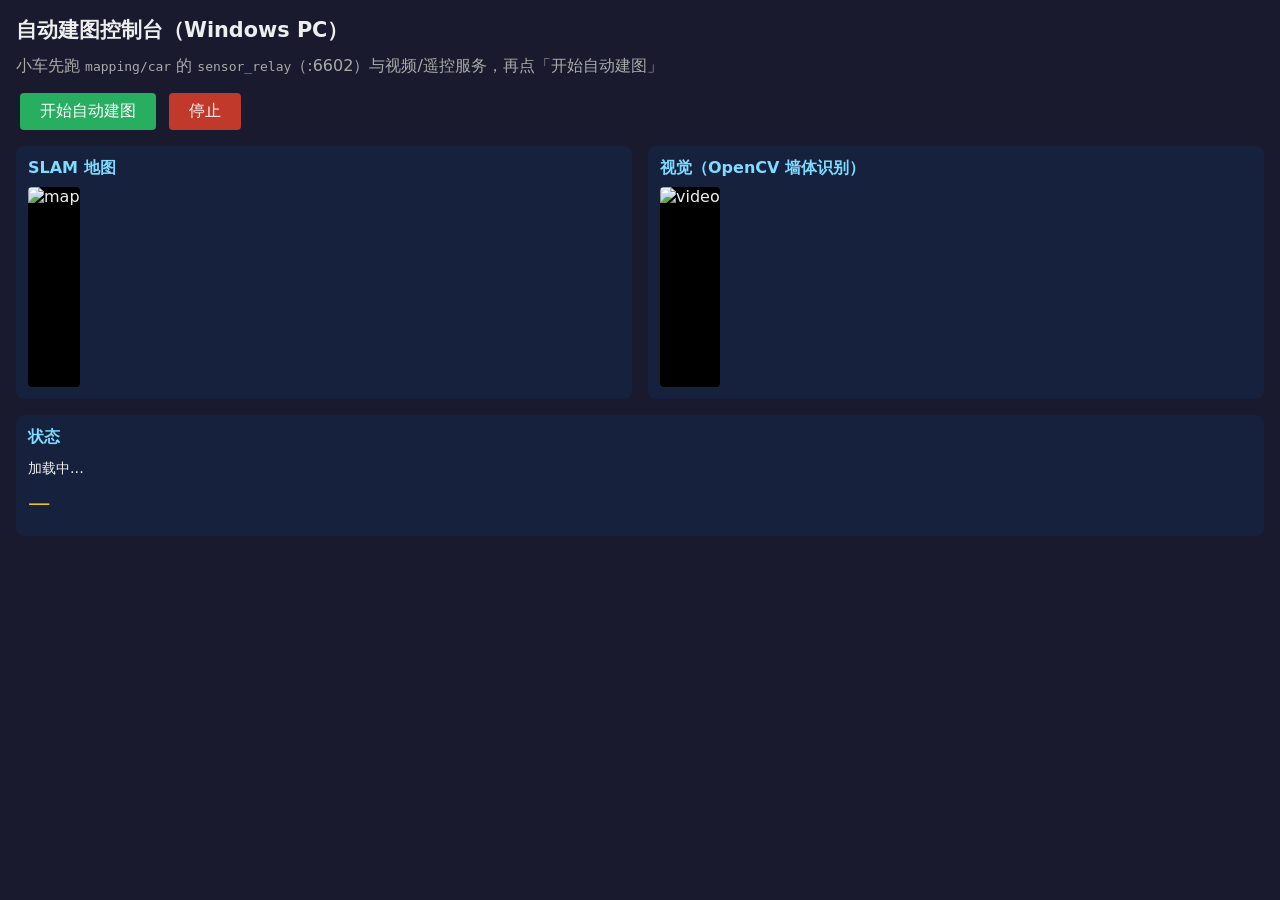
==== mapping/auto_mapping_web/templates/index.html @ d9eecc01 "成功自动建图最初版" ====
<!DOCTYPE html>
<html lang="zh-CN">
<head>
  <meta charset="UTF-8">
  <title>自动建图 · PC 端</title>
  <style>
    * { box-sizing: border-box; margin: 0; padding: 0; }
    body { font-family: system-ui, sans-serif; background: #1a1a2e; color: #eee; padding: 16px; }
    h1 { font-size: 1.3rem; margin-bottom: 12px; }
    .grid { display: grid; grid-template-columns: 1fr 1fr; gap: 16px; }
    .panel { background: #16213e; border-radius: 8px; padding: 12px; }
    .panel h2 { font-size: 1rem; color: #7fdbff; margin-bottom: 8px; }
    img { width: 100%; border-radius: 4px; background: #000; min-height: 200px; }
    .status { font-size: 0.9rem; line-height: 1.8; }
    .ok { color: #2ecc71; }
    .warn { color: #f39c12; }
    button { padding: 8px 20px; margin: 4px; border: none; border-radius: 4px; cursor: pointer; font-size: 1rem; }
    .btn-start { background: #27ae60; color: #fff; }
    .btn-stop { background: #c0392b; color: #fff; }
    .action { font-size: 1.4rem; color: #f1c40f; margin: 8px 0; }
    @media (max-width: 900px) { .grid { grid-template-columns: 1fr; } }
  </style>
</head>
<body>
  <h1>自动建图控制台（Windows PC）</h1>
  <p style="margin-bottom:12px;color:#aaa">
    小车先跑 <code>mapping/car</code> 的 <code>sensor_relay</code>（:6602）与视频/遥控服务，再点「开始自动建图」
  </p>
  <div style="margin-bottom:12px">
    <button class="btn-start" onclick="startAuto()">开始自动建图</button>
    <button class="btn-stop" onclick="stopAuto()">停止</button>
  </div>
  <div class="grid">
    <div class="panel">
      <h2>SLAM 地图</h2>
      <img id="map" src="/map.png" alt="map">
    </div>
    <div class="panel">
      <h2>视觉（OpenCV 墙体识别）</h2>
      <img id="video" src="/video.jpg" alt="video">
    </div>
  </div>
  <div class="panel" style="margin-top:16px">
    <h2>状态</h2>
    <div class="status" id="status">加载中...</div>
    <div class="action" id="action">—</div>
    <div id="guide"></div>
  </div>
  <script>
    async function startAuto() {
      await fetch('/api/start', { method: 'POST' });
      refresh();
    }
    async function stopAuto() {
      await fetch('/api/stop', { method: 'POST' });
      refresh();
    }
    function refreshVideo() {
      document.getElementById('video').src = '/video.jpg?t=' + Date.now();
    }
    function refreshMap() {
      document.getElementById('map').src = '/map.png?t=' + Date.now();
    }
    function refresh() { refreshVideo(); refreshMap(); }
    const UI_MS = __UI_REFRESH_MS__;
    setInterval(refreshVideo, UI_MS);
    setInterval(refreshMap, Math.max(UI_MS * 2, 250));
    const ws = new WebSocket('ws://' + location.host + '/ws/ui');
    ws.onmessage = (e) => {
      const d = JSON.parse(e.data);
      const sens = d.sensor_ok
        ? (d.scan_count > 0 ? '<span class="ok">雷达 ✓</span>' : '<span class="warn">雷达已连，等待 /scan...</span>')
        : '<span class="warn">雷达 ✗ ' + (d.sensor_error || '未连接') + '</span>';
      const mapFlag = d.has_remote_map
        ? '<span class="ok">gmapping地图 ✓ (' + d.remote_map_count + '帧)</span>'
        : '<span class="warn">等待 @MAP...</span>';
      const poseFlag = d.has_pose
        ? '<span class="ok">SLAM位姿 ✓</span>'
        : (d.has_odom
            ? '<span class="warn">里程计 ✓ (无SLAM校正)</span>'
            : '<span class="warn">位姿 ✗</span>');
      const auto = d.auto_running ? '<span class="ok">自动建图中</span>' : '<span class="warn">已停止</span>';
      const vis = d.vision && d.vision.valid ? '<span class="ok">视觉 ✓</span>' : '<span class="warn">视觉 —</span>';
      const vid = d.video_ok ? '<span class="ok">视频 ✓</span>' : '<span class="warn">视频 ✗ ' + (d.video_error || '未连接') + '</span>';
      document.getElementById('status').innerHTML =
        auto + ' &nbsp; ' + sens + ' &nbsp; ' + mapFlag + ' &nbsp; ' + poseFlag + ' &nbsp; ' + vis + ' &nbsp; ' + vid +
        '<br>小车 IP(配置): ' + (d.car_ip || '?') + ' &nbsp; 地图帧: ' + (d.remote_map_count ?? 0) + ' &nbsp; 雷达帧: ' + d.scan_count + ' &nbsp; 视频帧: ' + (d.frame_seq || 0) +
        '<br>位姿: x=' + (d.pose?.x?.toFixed(2)||'?') + ' y=' + (d.pose?.y?.toFixed(2)||'?') +
        ' θ=' + (d.pose?.theta?.toFixed(2)||'?') +
        '<br>离墙像素: ' + (d.vision?.wall_dist_px ?? '—') +
        ' &nbsp; 前沿: ' + (d.vision?.corner_hint ?? '—');
      document.getElementById('action').textContent = d.plan?.action || 'STOP';
      document.getElementById('guide').textContent = d.plan?.guide_cn || '';
    };
  </script>
</body>
</html>
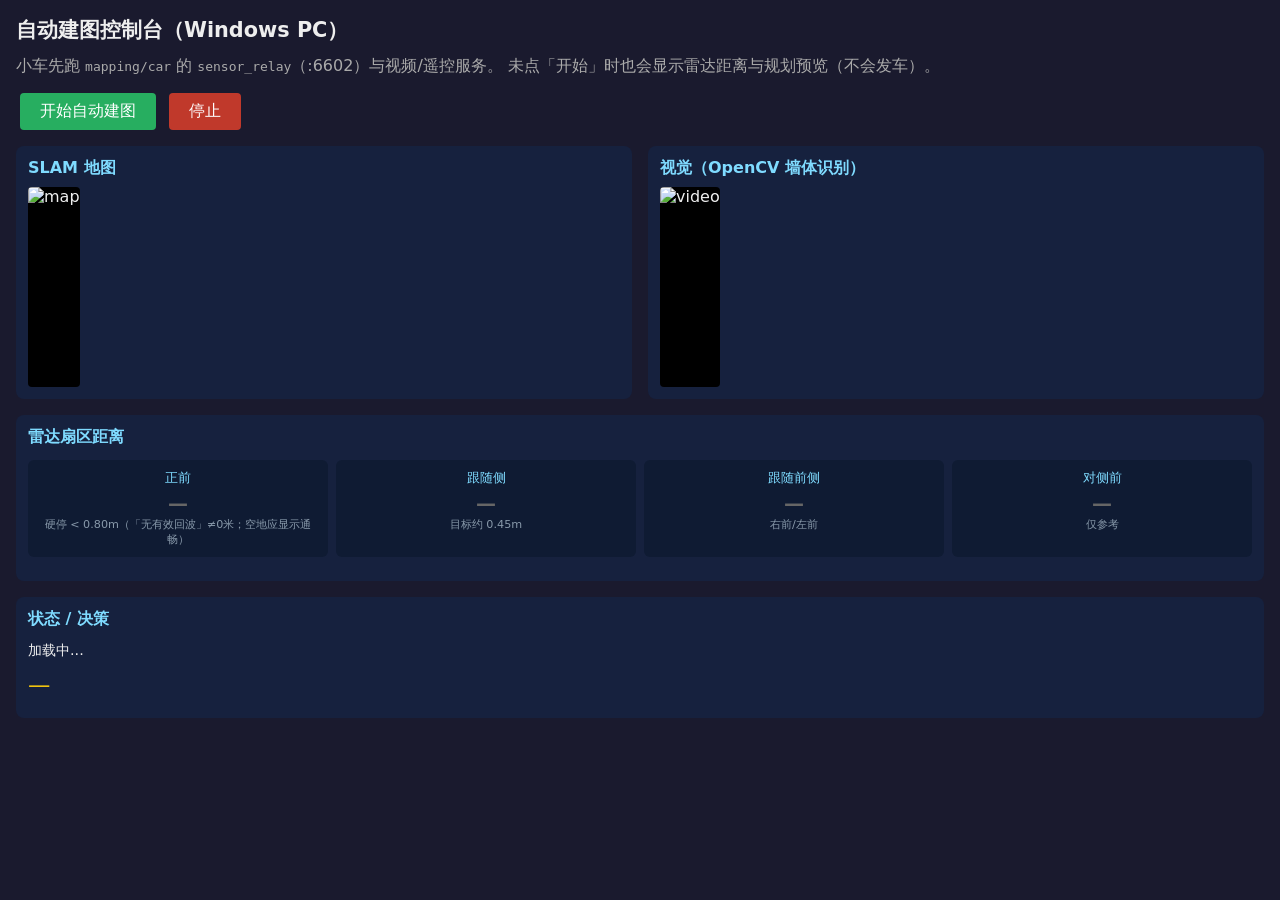
==== commit 87d9f260: "最终自动建图" ====
--- a/mapping/auto_mapping_web/templates/index.html
+++ b/mapping/auto_mapping_web/templates/index.html
@@ -14,17 +14,42 @@
     .status { font-size: 0.9rem; line-height: 1.8; }
     .ok { color: #2ecc71; }
     .warn { color: #f39c12; }
+    .dim { color: #8899aa; }
     button { padding: 8px 20px; margin: 4px; border: none; border-radius: 4px; cursor: pointer; font-size: 1rem; }
     .btn-start { background: #27ae60; color: #fff; }
     .btn-stop { background: #c0392b; color: #fff; }
     .action { font-size: 1.4rem; color: #f1c40f; margin: 8px 0; }
-    @media (max-width: 900px) { .grid { grid-template-columns: 1fr; } }
+    .preview-tag { display: inline-block; font-size: 0.75rem; padding: 2px 8px; border-radius: 4px; background: #34495e; color: #7fdbff; margin-left: 8px; vertical-align: middle; }
+    .lidar-grid {
+      display: grid;
+      grid-template-columns: repeat(4, 1fr);
+      gap: 8px;
+      margin: 12px 0;
+    }
+    .lidar-card {
+      background: #0f1b33;
+      border-radius: 6px;
+      padding: 10px;
+      text-align: center;
+    }
+    .lidar-card .label { font-size: 0.8rem; color: #7fdbff; margin-bottom: 4px; }
+    .lidar-card .val { font-size: 1.25rem; font-weight: 600; font-variant-numeric: tabular-nums; }
+    .lidar-card .hint { font-size: 0.7rem; color: #8899aa; margin-top: 2px; }
+    .near { color: #e74c3c; }
+    .mid { color: #f39c12; }
+    .far { color: #2ecc71; }
+    .na { color: #666; }
+    @media (max-width: 900px) {
+      .grid { grid-template-columns: 1fr; }
+      .lidar-grid { grid-template-columns: 1fr 1fr; }
+    }
   </style>
 </head>
 <body>
   <h1>自动建图控制台（Windows PC）</h1>
   <p style="margin-bottom:12px;color:#aaa">
-    小车先跑 <code>mapping/car</code> 的 <code>sensor_relay</code>（:6602）与视频/遥控服务，再点「开始自动建图」
+    小车先跑 <code>mapping/car</code> 的 <code>sensor_relay</code>（:6602）与视频/遥控服务。
+    未点「开始」时也会显示雷达距离与规划预览（不会发车）。
   </p>
   <div style="margin-bottom:12px">
     <button class="btn-start" onclick="startAuto()">开始自动建图</button>
@@ -41,12 +66,42 @@
     </div>
   </div>
   <div class="panel" style="margin-top:16px">
-    <h2>状态</h2>
+    <h2>雷达扇区距离</h2>
+    <div class="lidar-grid" id="lidar">
+      <div class="lidar-card"><div class="label">正前</div><div class="val na" id="lidar-front">—</div><div class="hint">硬停 &lt; <span id="th-stop">0.80</span>m（「无有效回波」≠0米；空地应显示通畅）</div></div>
+      <div class="lidar-card"><div class="label">跟随侧</div><div class="val na" id="lidar-side">—</div><div class="hint">目标约 <span id="th-side">0.45</span>m</div></div>
+      <div class="lidar-card"><div class="label">跟随前侧</div><div class="val na" id="lidar-front-side">—</div><div class="hint">右前/左前</div></div>
+      <div class="lidar-card"><div class="label">对侧前</div><div class="val na" id="lidar-other">—</div><div class="hint">仅参考</div></div>
+    </div>
+  </div>
+  <div class="panel" style="margin-top:16px">
+    <h2>状态 / 决策</h2>
     <div class="status" id="status">加载中...</div>
     <div class="action" id="action">—</div>
-    <div id="guide"></div>
+    <div id="guide" class="dim"></div>
   </div>
   <script>
+    function fmtM(v, rangeMax) {
+      if (v === null || v === undefined || Number.isNaN(v)) {
+        return { text: '无有效回波', cls: 'na' };
+      }
+      const n = Number(v);
+      const rmax = Number(rangeMax) || 8;
+      // 等于量程上限 = 该方向通畅（不是 0）
+      if (n >= rmax - 1e-6) {
+        return { text: '通畅 ≥' + rmax.toFixed(0) + 'm', cls: 'far' };
+      }
+      let cls = 'far';
+      if (n < 0.8) cls = 'near';
+      else if (n < 1.3) cls = 'mid';
+      return { text: n.toFixed(2) + ' m', cls: cls };
+    }
+    function setLidar(id, v, rangeMax) {
+      const el = document.getElementById(id);
+      const f = fmtM(v, rangeMax);
+      el.textContent = f.text;
+      el.className = 'val ' + f.cls;
+    }
     async function startAuto() {
       await fetch('/api/start', { method: 'POST' });
       refresh();
@@ -68,6 +123,16 @@
     const ws = new WebSocket('ws://' + location.host + '/ws/ui');
     ws.onmessage = (e) => {
       const d = JSON.parse(e.data);
+      const lidar = d.plan?.lidar || {};
+      const th = d.plan?.thresholds || {};
+      if (th.front_stop_m != null) document.getElementById('th-stop').textContent = Number(th.front_stop_m).toFixed(2);
+      if (th.target_dist_m != null) document.getElementById('th-side').textContent = Number(th.target_dist_m).toFixed(2);
+      const rmax = lidar.range_max_m;
+      setLidar('lidar-front', lidar.front_m, rmax);
+      setLidar('lidar-side', lidar.side_m, rmax);
+      setLidar('lidar-front-side', lidar.front_side_m, rmax);
+      setLidar('lidar-other', lidar.other_side_m, rmax);
+
       const sens = d.sensor_ok
         ? (d.scan_count > 0 ? '<span class="ok">雷达 ✓</span>' : '<span class="warn">雷达已连，等待 /scan...</span>')
         : '<span class="warn">雷达 ✗ ' + (d.sensor_error || '未连接') + '</span>';
@@ -79,7 +144,7 @@
         : (d.has_odom
             ? '<span class="warn">里程计 ✓ (无SLAM校正)</span>'
             : '<span class="warn">位姿 ✗</span>');
-      const auto = d.auto_running ? '<span class="ok">自动建图中</span>' : '<span class="warn">已停止</span>';
+      const auto = d.auto_running ? '<span class="ok">自动建图中</span>' : '<span class="warn">已停止（仅预览决策）</span>';
       const vis = d.vision && d.vision.valid ? '<span class="ok">视觉 ✓</span>' : '<span class="warn">视觉 —</span>';
       const vid = d.video_ok ? '<span class="ok">视频 ✓</span>' : '<span class="warn">视频 ✗ ' + (d.video_error || '未连接') + '</span>';
       document.getElementById('status').innerHTML =
@@ -88,8 +153,13 @@
         '<br>位姿: x=' + (d.pose?.x?.toFixed(2)||'?') + ' y=' + (d.pose?.y?.toFixed(2)||'?') +
         ' θ=' + (d.pose?.theta?.toFixed(2)||'?') +
         '<br>离墙像素: ' + (d.vision?.wall_dist_px ?? '—') +
-        ' &nbsp; 前沿: ' + (d.vision?.corner_hint ?? '—');
-      document.getElementById('action').textContent = d.plan?.action || 'STOP';
+        ' &nbsp; 前沿: ' + (d.vision?.corner_hint ?? '—') +
+        ' &nbsp; 前墙分: ' + (d.vision?.front_wall ?? '—') +
+        ' &nbsp; 沿墙分: ' + (d.vision?.follow_wall ?? '—');
+
+      const preview = !d.auto_running || d.plan?.preview;
+      const tag = preview ? '<span class="preview-tag">未发车 · 预览</span>' : '<span class="preview-tag" style="background:#27ae60;color:#fff">执行中</span>';
+      document.getElementById('action').innerHTML = (d.plan?.action || 'STOP') + tag;
       document.getElementById('guide').textContent = d.plan?.guide_cn || '';
     };
   </script>
